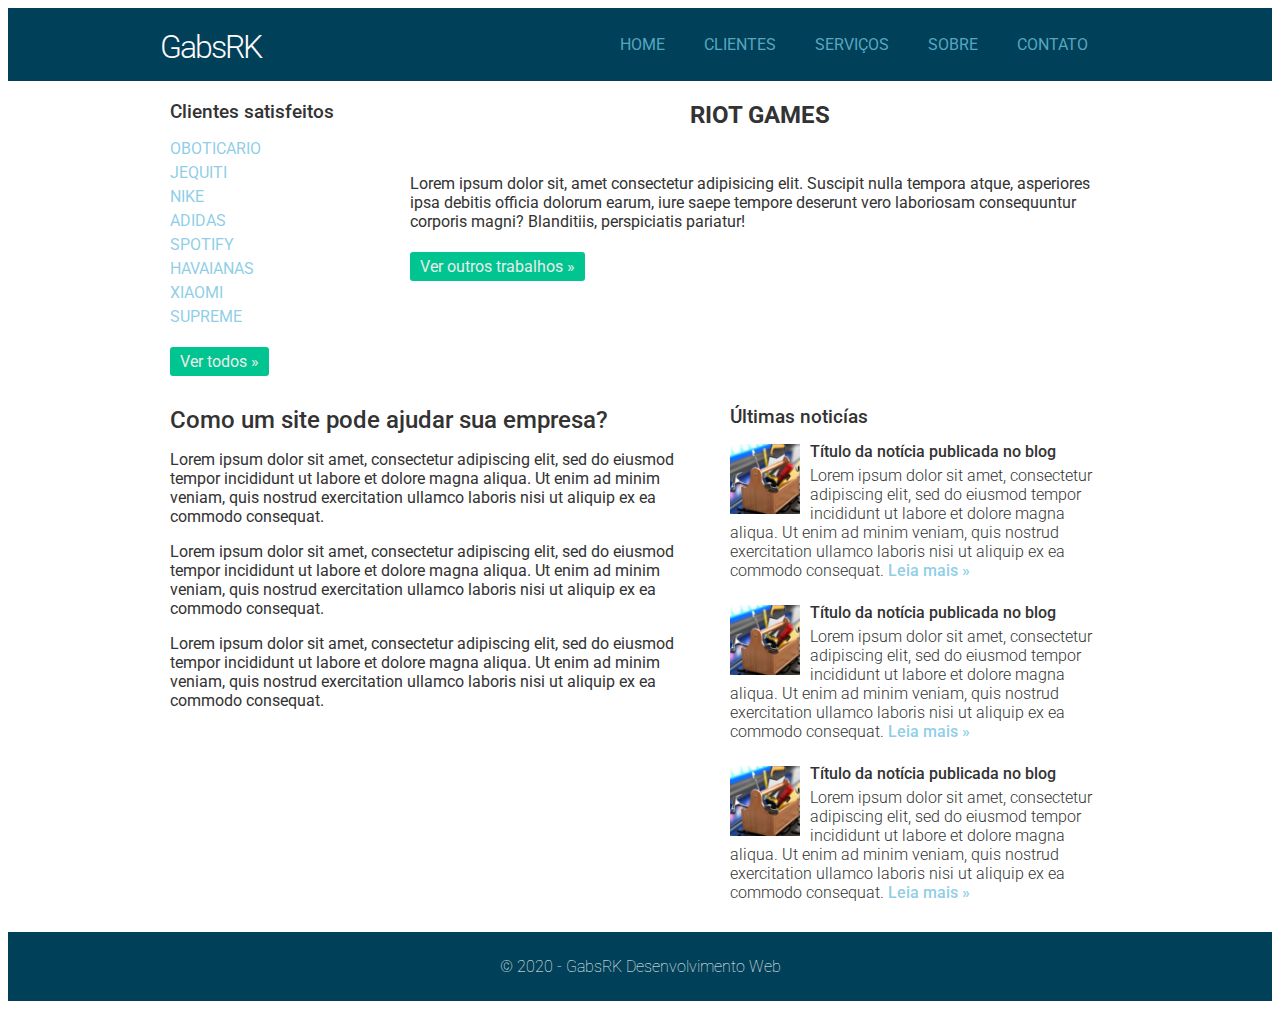
==== index.html @ 70d654ac "Versão 1.0" ====
<!DOCTYPE html>
<html lang = "pt-br">
    <head>
        <meta charset="UTF-8">
        <title>GabsRK - Desenvolvimento Web</title>
        <link rel="stylesheet" href="normalize.css"/>
        <link rel="stylesheet" href="estilo.css"/>
        <link rel="stylesheet" href="https://fonts.googleapis.com/css?family=Roboto&display=swap">

    </head>
    <body>
        <div class = "header">
            <div class = "linha">
                <header>
                    <div class = "coluna c4"></div>
                        <h1 class = "logo">GabsRK</h1>
                    </div>
                    <div class="coluna c8">
                        <nav>
                            <ul class="menu inline sem-marcador">
                                <li><a href="index.html">Home</a></li>
                                <li><a href="clientes.html">Clientes</a></li>
                                <li><a href="servicos.html">Serviços</a></li>
                                <li><a href="sobre.html">Sobre</a></li>
                                <li><a href="contato.html">Contato</a></li>
                            </ul>
                        </nav>
                    </div>
                </header>
            </div>
        </div>
        <div class = "linha">
            <section>
                <div class = "coluna c3 sidebar">
                    <h3>Clientes satisfeitos</h3>
                    <ul class="sem-marcador sem-padding">
                        <li><a href="">OBOTICARIO</a></li>
                        <li><a href="">JEQUITI</a></li>
                        <li><a href="">NIKE</a></li>
                        <li><a href="">ADIDAS</a></li>
                        <li><a href="">SPOTIFY</a></li>
                        <li><a href="">HAVAIANAS</li>
                        <li><a href="">XIAOMI</li>
						<li><a href="">SUPREME</li>
                    </ul>
                    <a href="cliente.html" class="botao">Ver todos &raquo;</a>
                </div>
                <div class="coluna c9">
                <h2><strong><center> RIOT GAMES </center></strong></h2>
                <img src="img/riot.jpg" alt="" />
                <p>Lorem ipsum dolor sit, amet consectetur adipisicing elit. Suscipit nulla tempora atque, asperiores ipsa debitis officia dolorum earum, iure saepe tempore deserunt vero laboriosam consequuntur corporis magni? Blanditiis, perspiciatis pariatur!</p>
                <a href="clientes.html" class="botao">Ver outros trabalhos &raquo;</a>
                </div>
            </section>
        </div>
        <div class="coteudo-extra">
            <div class="linha">
                <div class="coluna c7">
                    <section>
                        <h2>Como um site pode ajudar sua empresa?</h2>
                        <p>Lorem ipsum dolor sit amet, consectetur adipiscing elit, sed do eiusmod tempor incididunt ut labore et dolore magna aliqua. Ut enim ad minim veniam, quis nostrud exercitation ullamco laboris nisi ut aliquip ex ea commodo consequat.</p>
                        <p>Lorem ipsum dolor sit amet, consectetur adipiscing elit, sed do eiusmod tempor incididunt ut labore et dolore magna aliqua. Ut enim ad minim veniam, quis nostrud exercitation ullamco laboris nisi ut aliquip ex ea commodo consequat.</p>
                        <p>Lorem ipsum dolor sit amet, consectetur adipiscing elit, sed do eiusmod tempor incididunt ut labore et dolore magna aliqua. Ut enim ad minim veniam, quis nostrud exercitation ullamco laboris nisi ut aliquip ex ea commodo consequat.</p>
                    </section>
                </div>
                <div class="coluna c5">
                    <h3>Últimas noticías</h3>
                    <ul class="sem-marcador sem-padding noticias">
                        <li>
                            <img src="Img/thumb-pequena.jpg" alt="" />
                            <h4>Título da notícia publicada no blog</h4>
                            <p>Lorem ipsum dolor sit amet, consectetur adipiscing elit, sed do eiusmod tempor incididunt ut labore et dolore magna aliqua. Ut enim ad minim veniam, quis nostrud exercitation ullamco laboris nisi ut aliquip ex ea commodo consequat. <a href="">Leia mais &raquo;</a></p>
                        </li>
                        <li>
                            <img src="Img/thumb-pequena.jpg" alt="" />
                            <h4>Título da notícia publicada no blog</h4>
                            <p>Lorem ipsum dolor sit amet, consectetur adipiscing elit, sed do eiusmod tempor incididunt ut labore et dolore magna aliqua. Ut enim ad minim veniam, quis nostrud exercitation ullamco laboris nisi ut aliquip ex ea commodo consequat. <a href="">Leia mais &raquo;</a></p>
                        </li>
                        <li>
                            <img src="Img/thumb-pequena.jpg" alt="" />
                            <h4>Título da notícia publicada no blog</h4>
                            <p>Lorem ipsum dolor sit amet, consectetur adipiscing elit, sed do eiusmod tempor incididunt ut labore et dolore magna aliqua. Ut enim ad minim veniam, quis nostrud exercitation ullamco laboris nisi ut aliquip ex ea commodo consequat. <a href="">Leia mais &raquo;</a></p>
                        </li>
                    </ul>
                </div>
            </div>
        </div>
        <div class="footer">
            <div class="linha">
                <footer>
                    <div class="coluna c12">
                        <span>&copy; 2020 - GabsRK Desenvolvimento Web</span>
                    </div>
                </footer>
            </div>
        </div>
    </body>
</html>
---- estilo.css ----
/* Fonte */
body{
    font-family: "Roboto", sans-serif;
    color: #333;
}    
a:link, a:active, a:visited{
    color: #70c1dfcb;
    text-decoration: none;
}
a:hover{
    text-decoration: underline;
}

/* Grid 960Px */
.linha{
    width: 960px;
    margin: 0 auto;
    overflow: auto;
    padding: 5px 0;
}
.coluna{
    padding: 0 10px;
    float: left;
}
.c1{
    width: 60px;
}
.c2{
    width: 140px;
}
.c3{
    width: 220px;
}
.c4{
    width: 300px;
}
.c5{
    width: 380px;
}
.c6{
    width: 460px;
}
.c7{
    width: 540px;
}
.c8{
    width: 620px;
}
.c9{
    width: 700px;
}
.c10{
    width: 780px;
}
.c11{
    width: 860px;
}
.c12{
    width: 940px;
}
/* Estilos Gerais */
nav {
    position: absolute;
    top: 10px;
    left: 570px;
}
.sem-padding{
    padding: 0 !important;
}
.sem-margin{
    margin: 0 !important;
}
h1,h2,h3,h4,h5,h6{
    font-weight: 500;
    margin: 15px 0 10px 0;
}
ul li,ol li{
    margin-bottom: 5px;
}
ul.inline li, ol.inline li{
    display: inline;
    margin-right: 15px;
}
ul.inline li:last-child, ol.inline li:last-child{
    margin-right: 0;
}
ul.sem-marcador, ol.sem-marcador{
    list-style: none;
}
a.botao, input.botao{
    background: #00C590;
    padding: 5px 10px;
    border-radius: 3px;
    color: #ebebeb;
    cursor: pointer;
    margin: 5px 0;
    display: inline-block;
    border: none;
}
a.botao:hover, input.botao:hover{
    background: #24427A;
    text-decoration: none;
}
img{
    max-width: 100%;
    height: auto;
}

/* Layout do site */
.header{
    background: #004159;
}
h1.logo{
    font-weight: 300;
    color: #FFFAFA;
    letter-spacing: -2px;
}
.conteudo-extra{
    background: #FFFAFA;
}
.footer{
    background: #004159;
    color: #FFFAFA;
    padding: 20px 0;
    text-align: center;
    font-weight: 100;
}
.menu{
    text-transform: uppercase;
    text-align: right;
    margin-top: 25px;
}
.menu li a{
    padding: 5px 10px;
    border-radius: 3px;
}
.menu li a:hover{
    text-decoration: none;
    background: #24427A;
    color: #FFFAFA;
}
ul.noticias li{
    clear: both;
    display: block;
    overflow: hidden;
    margin-bottom: 20px;
}
ul.noticias li img{
    width: 70px;
    height: auto;
    margin-right: 10px;
    float: left;
}
ul.noticias li h4{
    margin: -2px 0 5px 0;
    font-weight: 500;
}
ul.noticias li p{
    margin: 5px 0;
    font-weight: 300;
}
ul.noticias li p a{
    font-weight: 500;
}
.contato label{
    display: block;
    font-size: 13px;
    font-weight: 300;
}
.contato input, .contato textarea{
    display: block;
    margin-bottom: 15px;
    padding: 5px 2%;
    width: 96%;
}
.contato textarea{
    height: 150px;
}
.contato input.botao{
    width: auto;
}
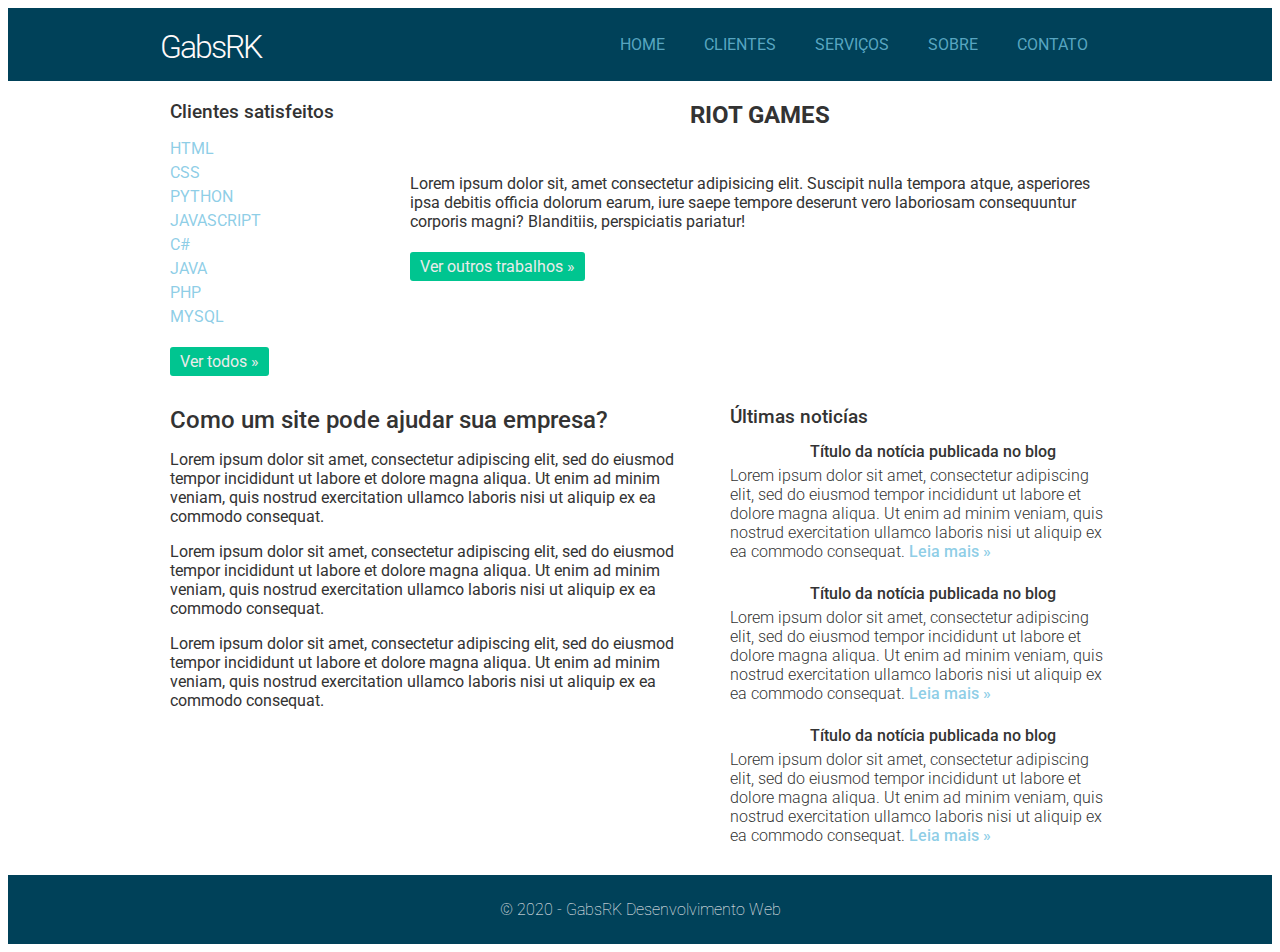
==== commit ad629f47: "Versão 1.2" ====
--- a/index.html
+++ b/index.html
@@ -34,14 +34,14 @@
                 <div class = "coluna c3 sidebar">
                     <h3>Clientes satisfeitos</h3>
                     <ul class="sem-marcador sem-padding">
-                        <li><a href="">OBOTICARIO</a></li>
-                        <li><a href="">JEQUITI</a></li>
-                        <li><a href="">NIKE</a></li>
-                        <li><a href="">ADIDAS</a></li>
-                        <li><a href="">SPOTIFY</a></li>
-                        <li><a href="">HAVAIANAS</li>
-                        <li><a href="">XIAOMI</li>
-						<li><a href="">SUPREME</li>
+                        <li><a href="">HTML</a></li>
+                        <li><a href="">CSS</a></li>
+                        <li><a href="">PYTHON</a></li>
+                        <li><a href="">JAVASCRIPT</a></li>
+                        <li><a href="">C#</a></li>
+                        <li><a href="">JAVA</li>
+                        <li><a href="">PHP</li>
+						<li><a href="">MYSQL</li>
                     </ul>
                     <a href="cliente.html" class="botao">Ver todos &raquo;</a>
                 </div>
@@ -67,17 +67,17 @@
                     <h3>Últimas noticías</h3>
                     <ul class="sem-marcador sem-padding noticias">
                         <li>
-                            <img src="Img/thumb-pequena.jpg" alt="" />
+                            <img src="img/thumb-pequena.jpg" alt="" />
                             <h4>Título da notícia publicada no blog</h4>
                             <p>Lorem ipsum dolor sit amet, consectetur adipiscing elit, sed do eiusmod tempor incididunt ut labore et dolore magna aliqua. Ut enim ad minim veniam, quis nostrud exercitation ullamco laboris nisi ut aliquip ex ea commodo consequat. <a href="">Leia mais &raquo;</a></p>
                         </li>
                         <li>
-                            <img src="Img/thumb-pequena.jpg" alt="" />
+                            <img src="img/thumb-pequena.jpg" alt="" />
                             <h4>Título da notícia publicada no blog</h4>
                             <p>Lorem ipsum dolor sit amet, consectetur adipiscing elit, sed do eiusmod tempor incididunt ut labore et dolore magna aliqua. Ut enim ad minim veniam, quis nostrud exercitation ullamco laboris nisi ut aliquip ex ea commodo consequat. <a href="">Leia mais &raquo;</a></p>
                         </li>
                         <li>
-                            <img src="Img/thumb-pequena.jpg" alt="" />
+                            <img src="img/thumb-pequena.jpg" alt="" />
                             <h4>Título da notícia publicada no blog</h4>
                             <p>Lorem ipsum dolor sit amet, consectetur adipiscing elit, sed do eiusmod tempor incididunt ut labore et dolore magna aliqua. Ut enim ad minim veniam, quis nostrud exercitation ullamco laboris nisi ut aliquip ex ea commodo consequat. <a href="">Leia mais &raquo;</a></p>
                         </li>
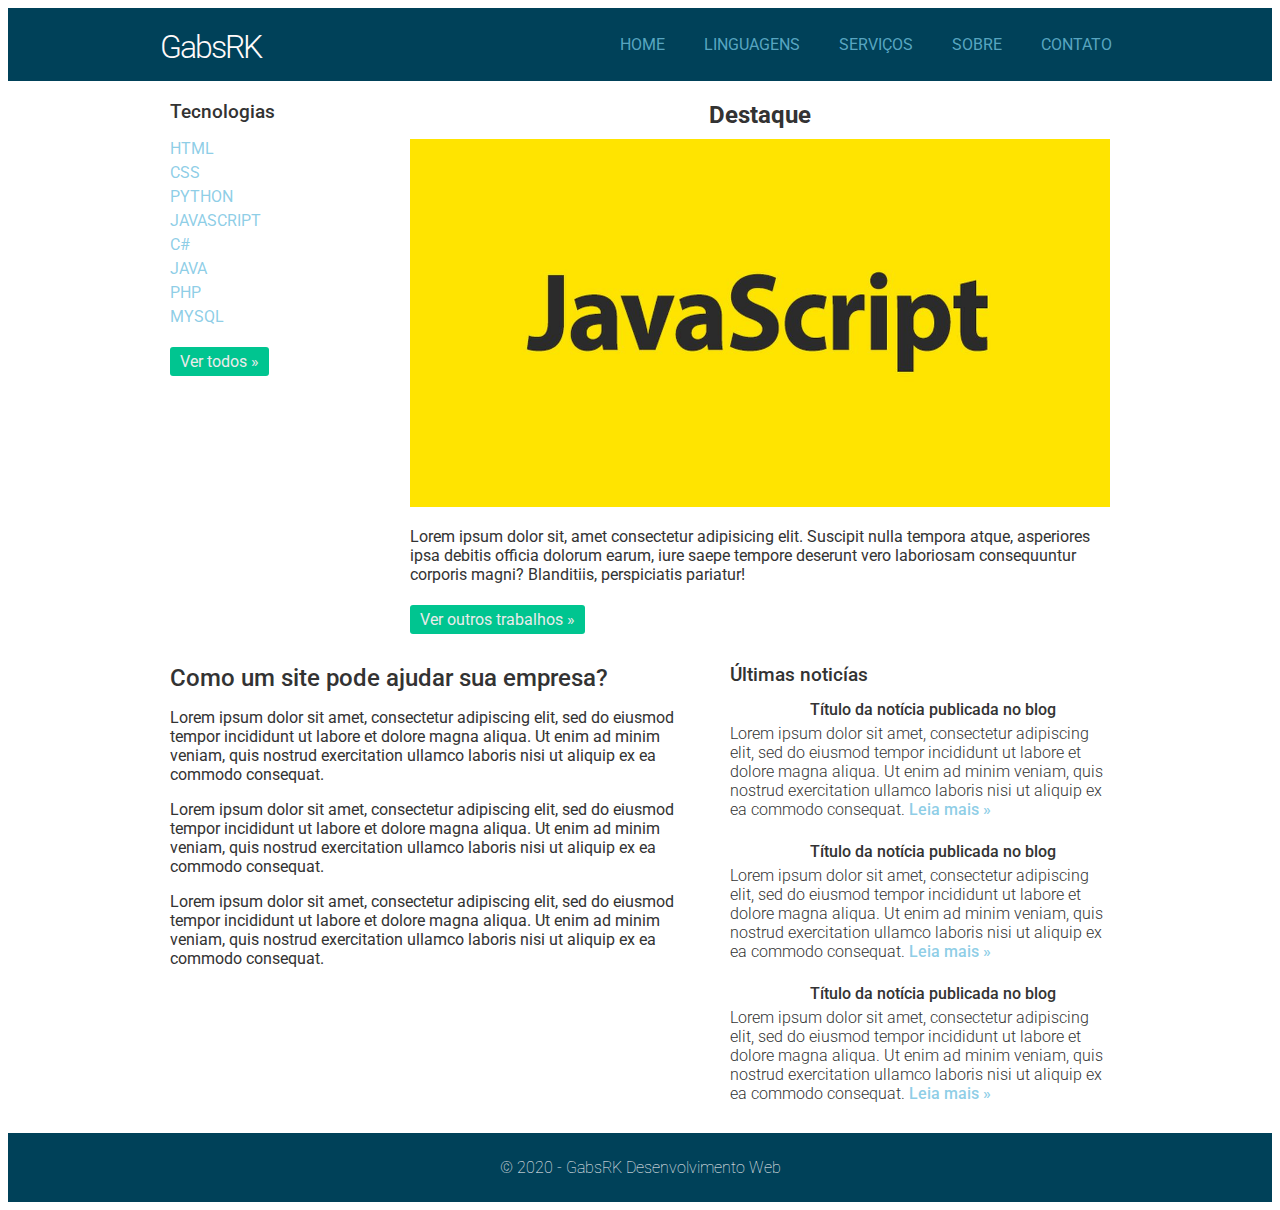
==== commit 7455b1db: "1.2.1" ====
--- a/index.html
+++ b/index.html
@@ -6,7 +6,6 @@
         <link rel="stylesheet" href="normalize.css"/>
         <link rel="stylesheet" href="estilo.css"/>
         <link rel="stylesheet" href="https://fonts.googleapis.com/css?family=Roboto&display=swap">
-
     </head>
     <body>
         <div class = "header">
@@ -19,7 +18,7 @@
                         <nav>
                             <ul class="menu inline sem-marcador">
                                 <li><a href="index.html">Home</a></li>
-                                <li><a href="clientes.html">Clientes</a></li>
+                                <li><a href="linguagens.html">linguagens</a></li>
                                 <li><a href="servicos.html">Serviços</a></li>
                                 <li><a href="sobre.html">Sobre</a></li>
                                 <li><a href="contato.html">Contato</a></li>
@@ -32,7 +31,7 @@
         <div class = "linha">
             <section>
                 <div class = "coluna c3 sidebar">
-                    <h3>Clientes satisfeitos</h3>
+                    <h3>Tecnologias</h3>
                     <ul class="sem-marcador sem-padding">
                         <li><a href="">HTML</a></li>
                         <li><a href="">CSS</a></li>
@@ -46,10 +45,10 @@
                     <a href="cliente.html" class="botao">Ver todos &raquo;</a>
                 </div>
                 <div class="coluna c9">
-                <h2><strong><center> RIOT GAMES </center></strong></h2>
-                <img src="img/riot.jpg" alt="" />
+                <h2><strong><center> Destaque </center></strong></h2>
+                <img src="img/javascript.jpg" alt="" />
                 <p>Lorem ipsum dolor sit, amet consectetur adipisicing elit. Suscipit nulla tempora atque, asperiores ipsa debitis officia dolorum earum, iure saepe tempore deserunt vero laboriosam consequuntur corporis magni? Blanditiis, perspiciatis pariatur!</p>
-                <a href="clientes.html" class="botao">Ver outros trabalhos &raquo;</a>
+                <a href="linguagens.html" class="botao">Ver outros trabalhos &raquo;</a>
                 </div>
             </section>
         </div>
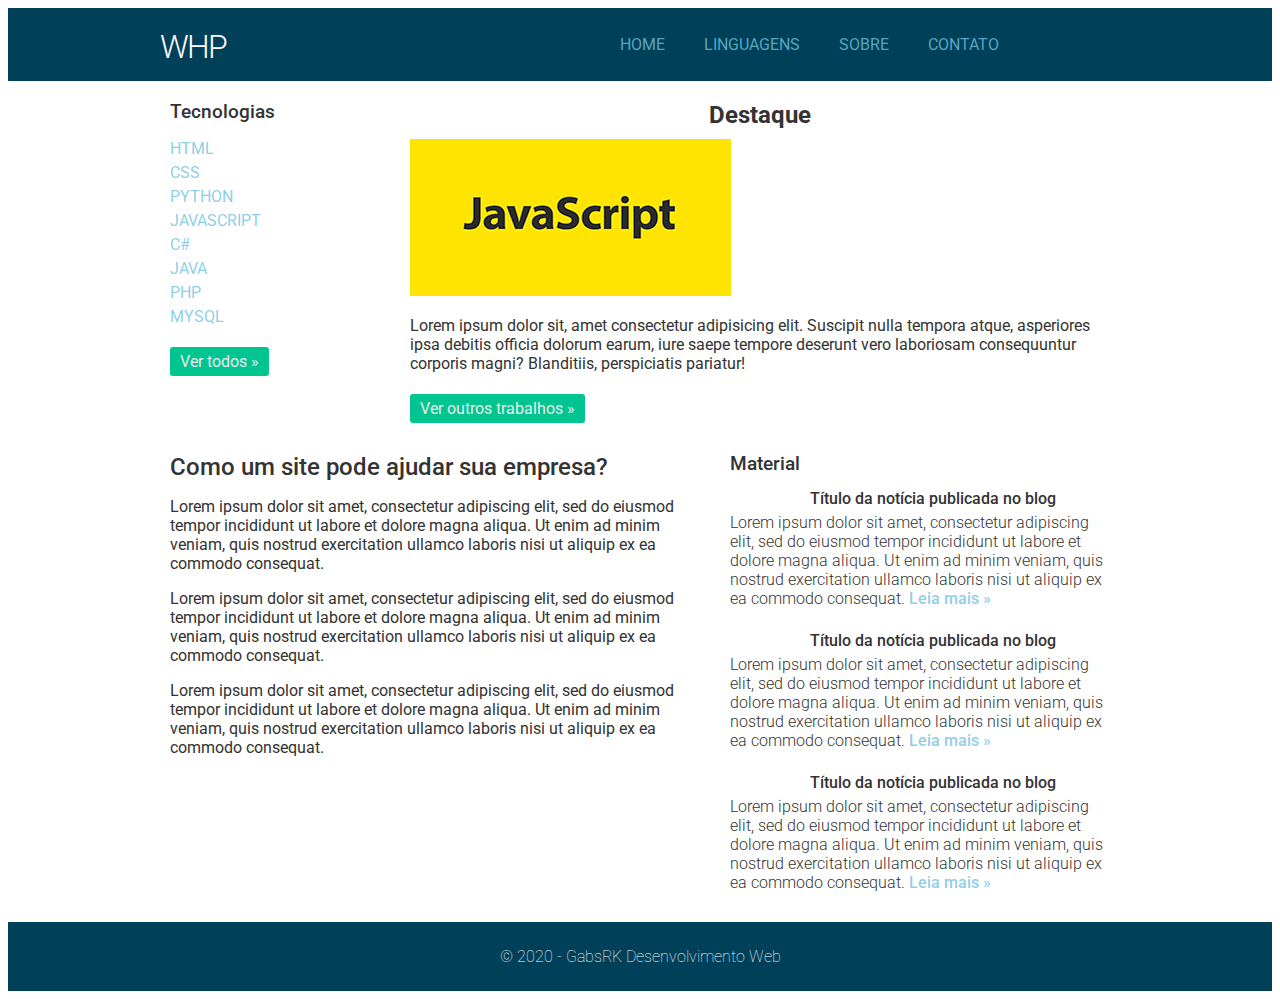
==== commit ed21098d: "Versão 1.3.2" ====
--- a/index.html
+++ b/index.html
@@ -2,7 +2,7 @@
 <html lang = "pt-br">
     <head>
         <meta charset="UTF-8">
-        <title>GabsRK - Desenvolvimento Web</title>
+        <title>WHP</title>
         <link rel="stylesheet" href="normalize.css"/>
         <link rel="stylesheet" href="estilo.css"/>
         <link rel="stylesheet" href="https://fonts.googleapis.com/css?family=Roboto&display=swap">
@@ -12,14 +12,13 @@
             <div class = "linha">
                 <header>
                     <div class = "coluna c4"></div>
-                        <h1 class = "logo">GabsRK</h1>
+                        <h1 class = "logo">WHP</h1>
                     </div>
                     <div class="coluna c8">
                         <nav>
                             <ul class="menu inline sem-marcador">
                                 <li><a href="index.html">Home</a></li>
                                 <li><a href="linguagens.html">linguagens</a></li>
-                                <li><a href="servicos.html">Serviços</a></li>
                                 <li><a href="sobre.html">Sobre</a></li>
                                 <li><a href="contato.html">Contato</a></li>
                             </ul>
@@ -63,7 +62,7 @@
                     </section>
                 </div>
                 <div class="coluna c5">
-                    <h3>Últimas noticías</h3>
+                    <h3>Material</h3>
                     <ul class="sem-marcador sem-padding noticias">
                         <li>
                             <img src="img/thumb-pequena.jpg" alt="" />
--- a/estilo.css
+++ b/estilo.css
@@ -24,39 +24,51 @@
 }
 .c1{
     width: 60px;
+    display: block;
 }
 .c2{
     width: 140px;
+    display: block;
 }
 .c3{
     width: 220px;
+    display: block;
 }
 .c4{
     width: 300px;
+    display: block;
 }
 .c5{
     width: 380px;
+    display: block;
 }
 .c6{
     width: 460px;
+    display: block;
 }
 .c7{
     width: 540px;
+    display: block;
 }
 .c8{
     width: 620px;
+    display: block;
 }
 .c9{
     width: 700px;
+    display: block;
 }
 .c10{
     width: 780px;
+    display: block;
 }
 .c11{
     width: 860px;
+    display: block;
 }
 .c12{
     width: 940px;
+    display: block;
 }
 /* Estilos Gerais */
 nav {
@@ -109,6 +121,9 @@
 /* Layout do site */
 .header{
     background: #004159;
+}
+.logo{
+    display: block;
 }
 h1.logo{
     font-weight: 300;
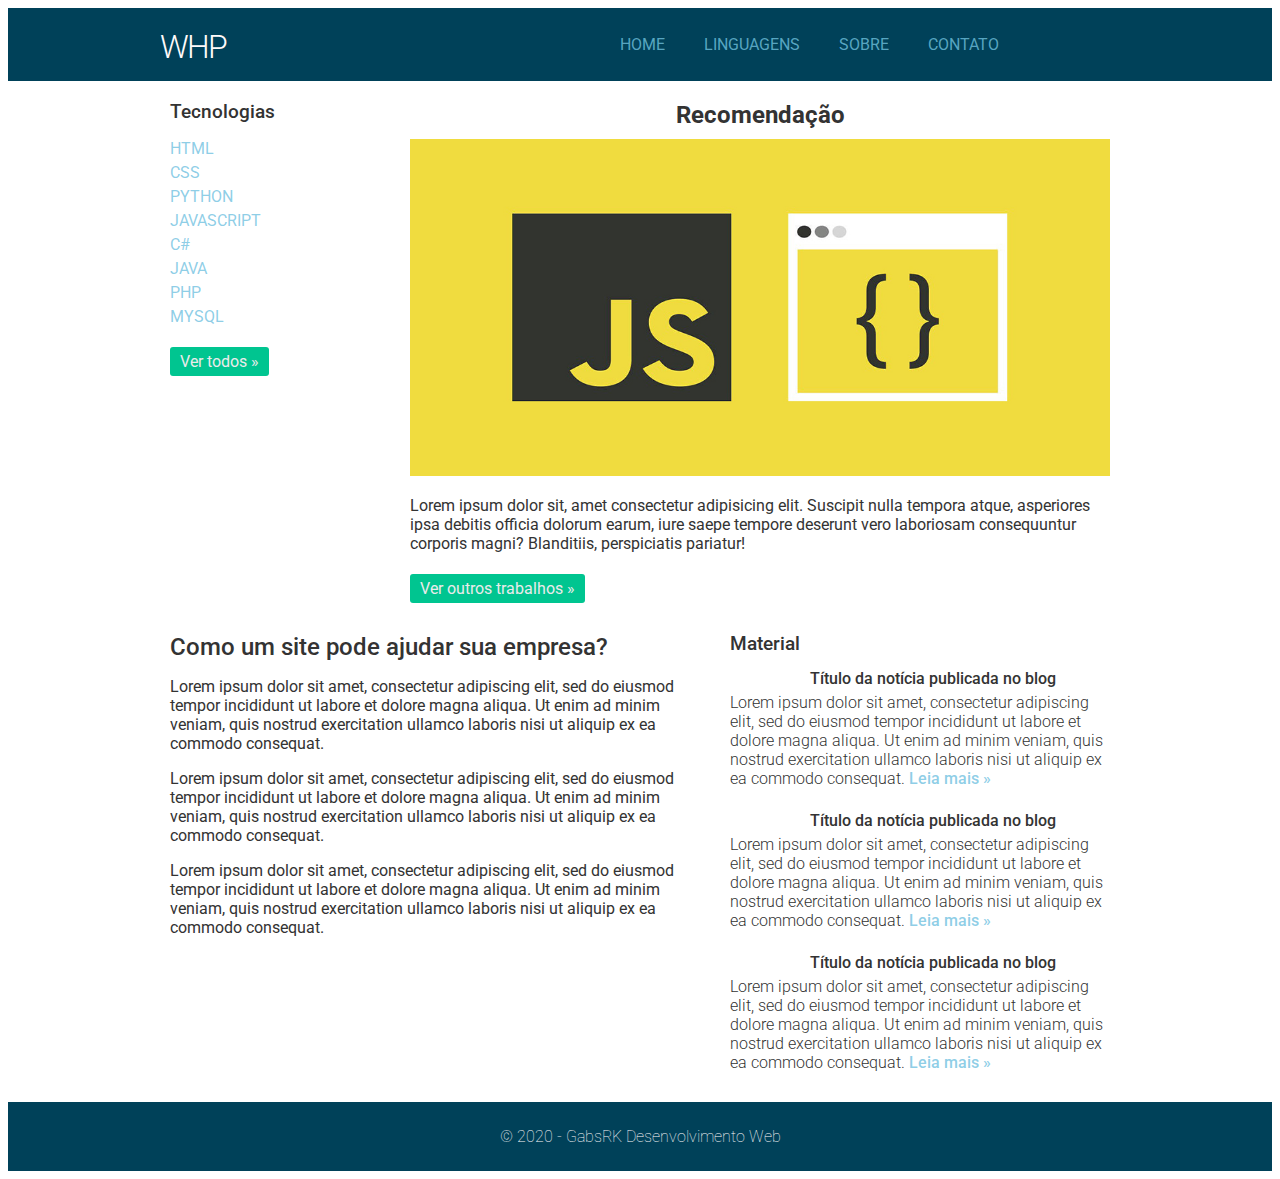
==== commit 77c5df9c: "1.3.4" ====
--- a/index.html
+++ b/index.html
@@ -41,11 +41,11 @@
                         <li><a href="">PHP</li>
 						<li><a href="">MYSQL</li>
                     </ul>
-                    <a href="cliente.html" class="botao">Ver todos &raquo;</a>
+                    <a href="linguagens.html" class="botao">Ver todos &raquo;</a>
                 </div>
                 <div class="coluna c9">
-                <h2><strong><center> Destaque </center></strong></h2>
-                <img src="img/javascript.jpg" alt="" />
+                <h2><strong><center> Recomendação </center></strong></h2>
+                <img src="img/javascript_destaque.jpeg" alt="" />
                 <p>Lorem ipsum dolor sit, amet consectetur adipisicing elit. Suscipit nulla tempora atque, asperiores ipsa debitis officia dolorum earum, iure saepe tempore deserunt vero laboriosam consequuntur corporis magni? Blanditiis, perspiciatis pariatur!</p>
                 <a href="linguagens.html" class="botao">Ver outros trabalhos &raquo;</a>
                 </div>
--- a/estilo.css
+++ b/estilo.css
@@ -1,5 +1,6 @@
 /* Fonte */
 body{
+    font-family: Montserrat;
     font-family: "Roboto", sans-serif;
     color: #333;
 }    
@@ -119,6 +120,9 @@
 }
 
 /* Layout do site */
+title {
+    display: block;
+}
 .header{
     background: #004159;
 }
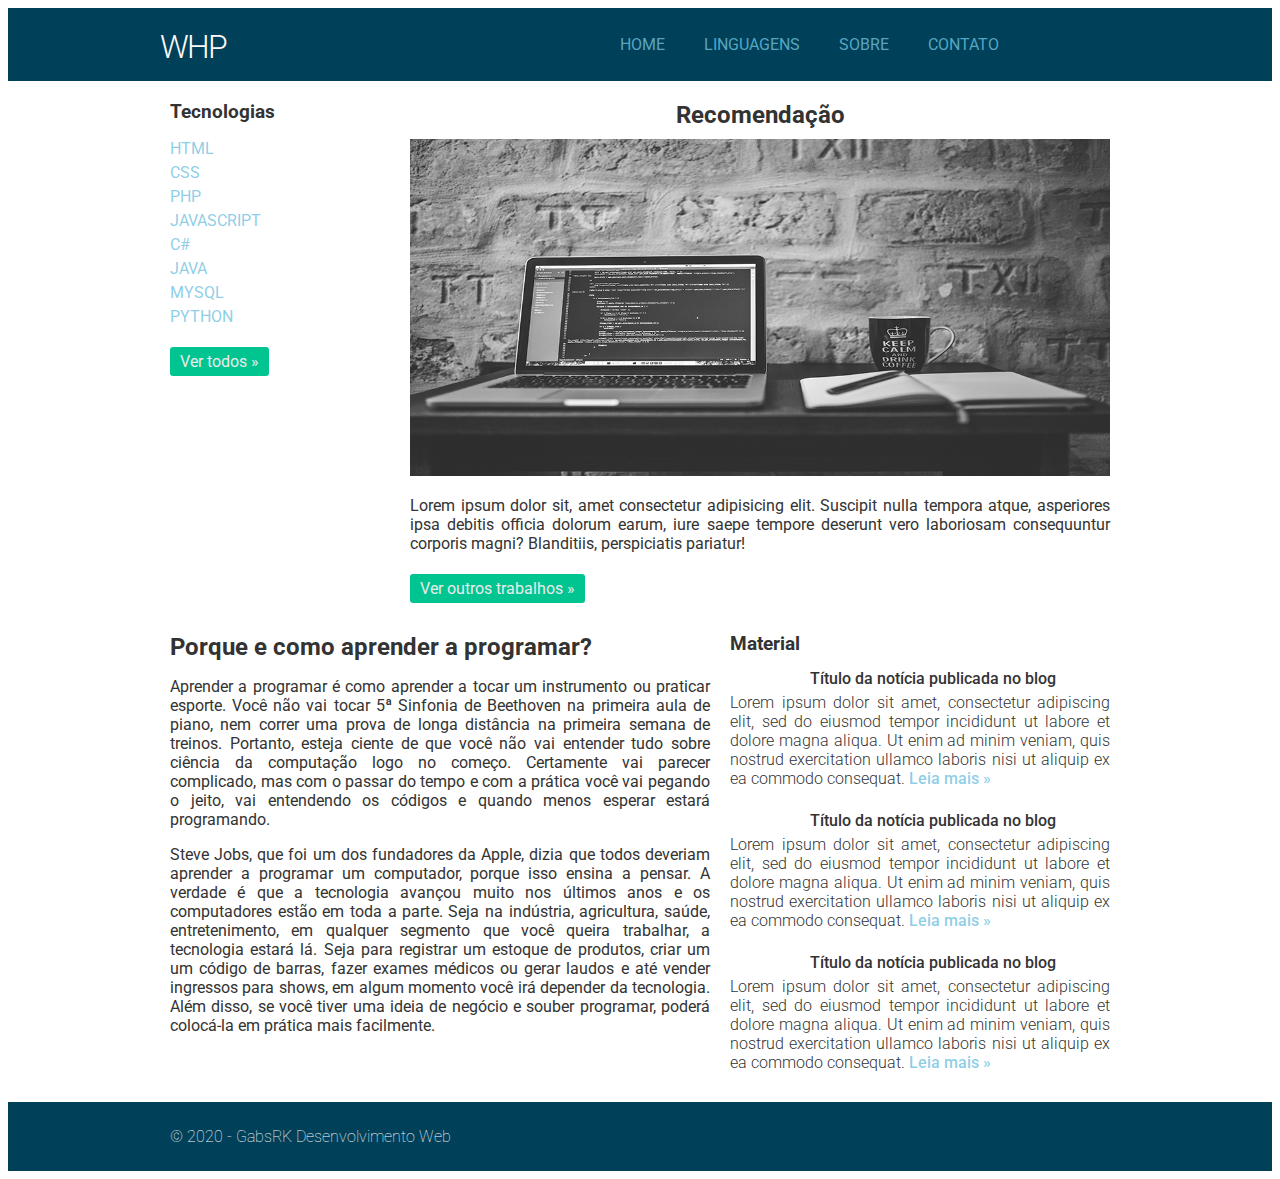
==== commit 71cafea2: "1.4" ====
--- a/index.html
+++ b/index.html
@@ -34,18 +34,18 @@
                     <ul class="sem-marcador sem-padding">
                         <li><a href="">HTML</a></li>
                         <li><a href="">CSS</a></li>
-                        <li><a href="">PYTHON</a></li>
+                        <li><a href="">PHP</a></li>
                         <li><a href="">JAVASCRIPT</a></li>
                         <li><a href="">C#</a></li>
                         <li><a href="">JAVA</li>
-                        <li><a href="">PHP</li>
-						<li><a href="">MYSQL</li>
+                        <li><a href="">MYSQL</li>
+						<li><a href="">PYTHON</li>
                     </ul>
                     <a href="linguagens.html" class="botao">Ver todos &raquo;</a>
                 </div>
                 <div class="coluna c9">
-                <h2><strong><center> Recomendação </center></strong></h2>
-                <img src="img/javascript_destaque.jpeg" alt="" />
+                <h2><center> Recomendação </center></h2>
+                <img src="img/intro_home_g.png" alt="" />
                 <p>Lorem ipsum dolor sit, amet consectetur adipisicing elit. Suscipit nulla tempora atque, asperiores ipsa debitis officia dolorum earum, iure saepe tempore deserunt vero laboriosam consequuntur corporis magni? Blanditiis, perspiciatis pariatur!</p>
                 <a href="linguagens.html" class="botao">Ver outros trabalhos &raquo;</a>
                 </div>
@@ -55,10 +55,11 @@
             <div class="linha">
                 <div class="coluna c7">
                     <section>
-                        <h2>Como um site pode ajudar sua empresa?</h2>
-                        <p>Lorem ipsum dolor sit amet, consectetur adipiscing elit, sed do eiusmod tempor incididunt ut labore et dolore magna aliqua. Ut enim ad minim veniam, quis nostrud exercitation ullamco laboris nisi ut aliquip ex ea commodo consequat.</p>
-                        <p>Lorem ipsum dolor sit amet, consectetur adipiscing elit, sed do eiusmod tempor incididunt ut labore et dolore magna aliqua. Ut enim ad minim veniam, quis nostrud exercitation ullamco laboris nisi ut aliquip ex ea commodo consequat.</p>
-                        <p>Lorem ipsum dolor sit amet, consectetur adipiscing elit, sed do eiusmod tempor incididunt ut labore et dolore magna aliqua. Ut enim ad minim veniam, quis nostrud exercitation ullamco laboris nisi ut aliquip ex ea commodo consequat.</p>
+                        <h2>Porque e como aprender a programar?</h2>
+                        <p>Aprender a programar é como aprender a tocar um instrumento ou praticar esporte. Você não vai tocar 5ª Sinfonia de Beethoven na primeira aula de piano, nem correr uma prova de longa distância na primeira semana de treinos. Portanto, esteja ciente de que você não vai entender tudo sobre ciência da computação logo no começo. Certamente vai parecer complicado, mas com o passar do tempo e com a prática você vai pegando o jeito, vai entendendo os códigos e quando menos esperar estará programando.</p>
+                        <!-- https://www.hostgator.com.br/blog/vantagens-de-aprender-a-programar-e-por-onde-comecar/ -->
+                        <p>Steve Jobs, que foi um dos fundadores da Apple, dizia que todos deveriam aprender a programar um computador, porque isso ensina a pensar. A verdade é que a tecnologia avançou muito nos últimos anos e os computadores estão em toda a parte. Seja na indústria, agricultura, saúde, entretenimento, em qualquer segmento que você queira trabalhar, a tecnologia estará lá. Seja para registrar um estoque de produtos, criar um um código de barras, fazer exames médicos ou gerar laudos e até vender ingressos para shows, em algum momento você irá depender da tecnologia. Além disso, se você tiver uma ideia de negócio e souber programar, poderá colocá-la em prática mais facilmente.</p>
+                        <!-- https://www.hostgator.com.br/blog/por-que-e-tao-importante-aprender-programacao/ -->
                     </section>
                 </div>
                 <div class="coluna c5">
--- a/estilo.css
+++ b/estilo.css
@@ -77,6 +77,9 @@
     top: 10px;
     left: 570px;
 }
+.linha {
+    text-align: justify;
+}
 .sem-padding{
     padding: 0 !important;
 }
@@ -84,8 +87,8 @@
     margin: 0 !important;
 }
 h1,h2,h3,h4,h5,h6{
-    font-weight: 500;
     margin: 15px 0 10px 0;
+    font-weight: 700;
 }
 ul li,ol li{
     margin-bottom: 5px;
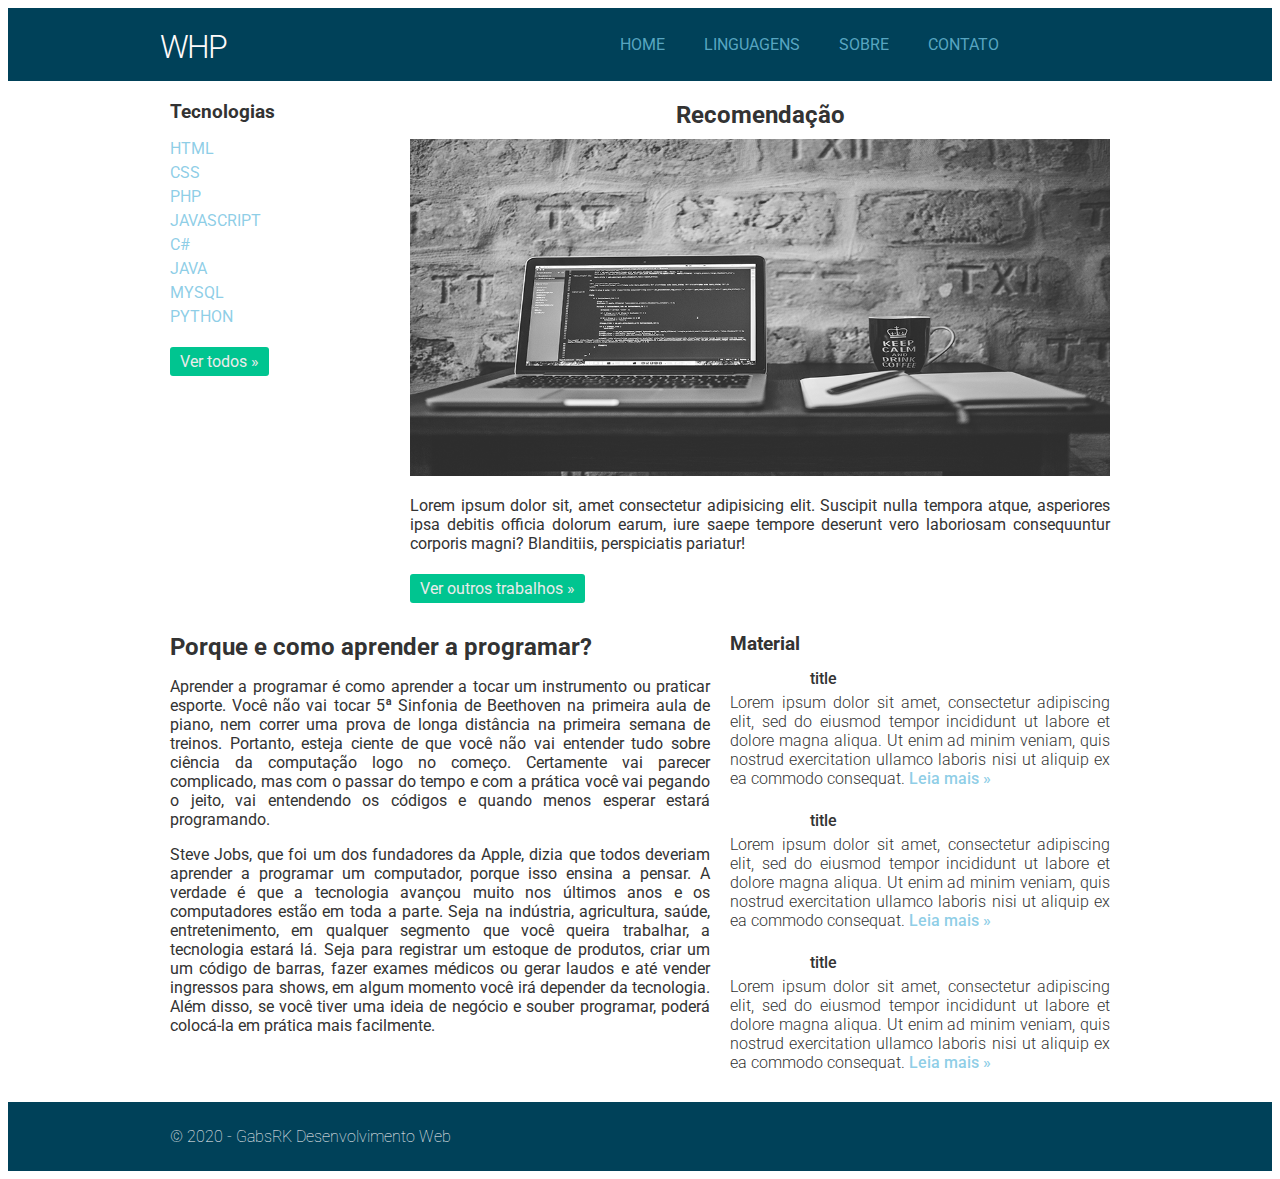
==== commit a4c74b8b: "1.4.1" ====
--- a/index.html
+++ b/index.html
@@ -18,7 +18,7 @@
                         <nav>
                             <ul class="menu inline sem-marcador">
                                 <li><a href="index.html">Home</a></li>
-                                <li><a href="linguagens.html">linguagens</a></li>
+                                <li><a href="linguagens.html">Linguagens</a></li>
                                 <li><a href="sobre.html">Sobre</a></li>
                                 <li><a href="contato.html">Contato</a></li>
                             </ul>
@@ -67,17 +67,17 @@
                     <ul class="sem-marcador sem-padding noticias">
                         <li>
                             <img src="img/thumb-pequena.jpg" alt="" />
-                            <h4>Título da notícia publicada no blog</h4>
+                            <h4>title</h4>
                             <p>Lorem ipsum dolor sit amet, consectetur adipiscing elit, sed do eiusmod tempor incididunt ut labore et dolore magna aliqua. Ut enim ad minim veniam, quis nostrud exercitation ullamco laboris nisi ut aliquip ex ea commodo consequat. <a href="">Leia mais &raquo;</a></p>
                         </li>
                         <li>
                             <img src="img/thumb-pequena.jpg" alt="" />
-                            <h4>Título da notícia publicada no blog</h4>
+                            <h4>title</h4>
                             <p>Lorem ipsum dolor sit amet, consectetur adipiscing elit, sed do eiusmod tempor incididunt ut labore et dolore magna aliqua. Ut enim ad minim veniam, quis nostrud exercitation ullamco laboris nisi ut aliquip ex ea commodo consequat. <a href="">Leia mais &raquo;</a></p>
                         </li>
                         <li>
                             <img src="img/thumb-pequena.jpg" alt="" />
-                            <h4>Título da notícia publicada no blog</h4>
+                            <h4>title</h4>
                             <p>Lorem ipsum dolor sit amet, consectetur adipiscing elit, sed do eiusmod tempor incididunt ut labore et dolore magna aliqua. Ut enim ad minim veniam, quis nostrud exercitation ullamco laboris nisi ut aliquip ex ea commodo consequat. <a href="">Leia mais &raquo;</a></p>
                         </li>
                     </ul>
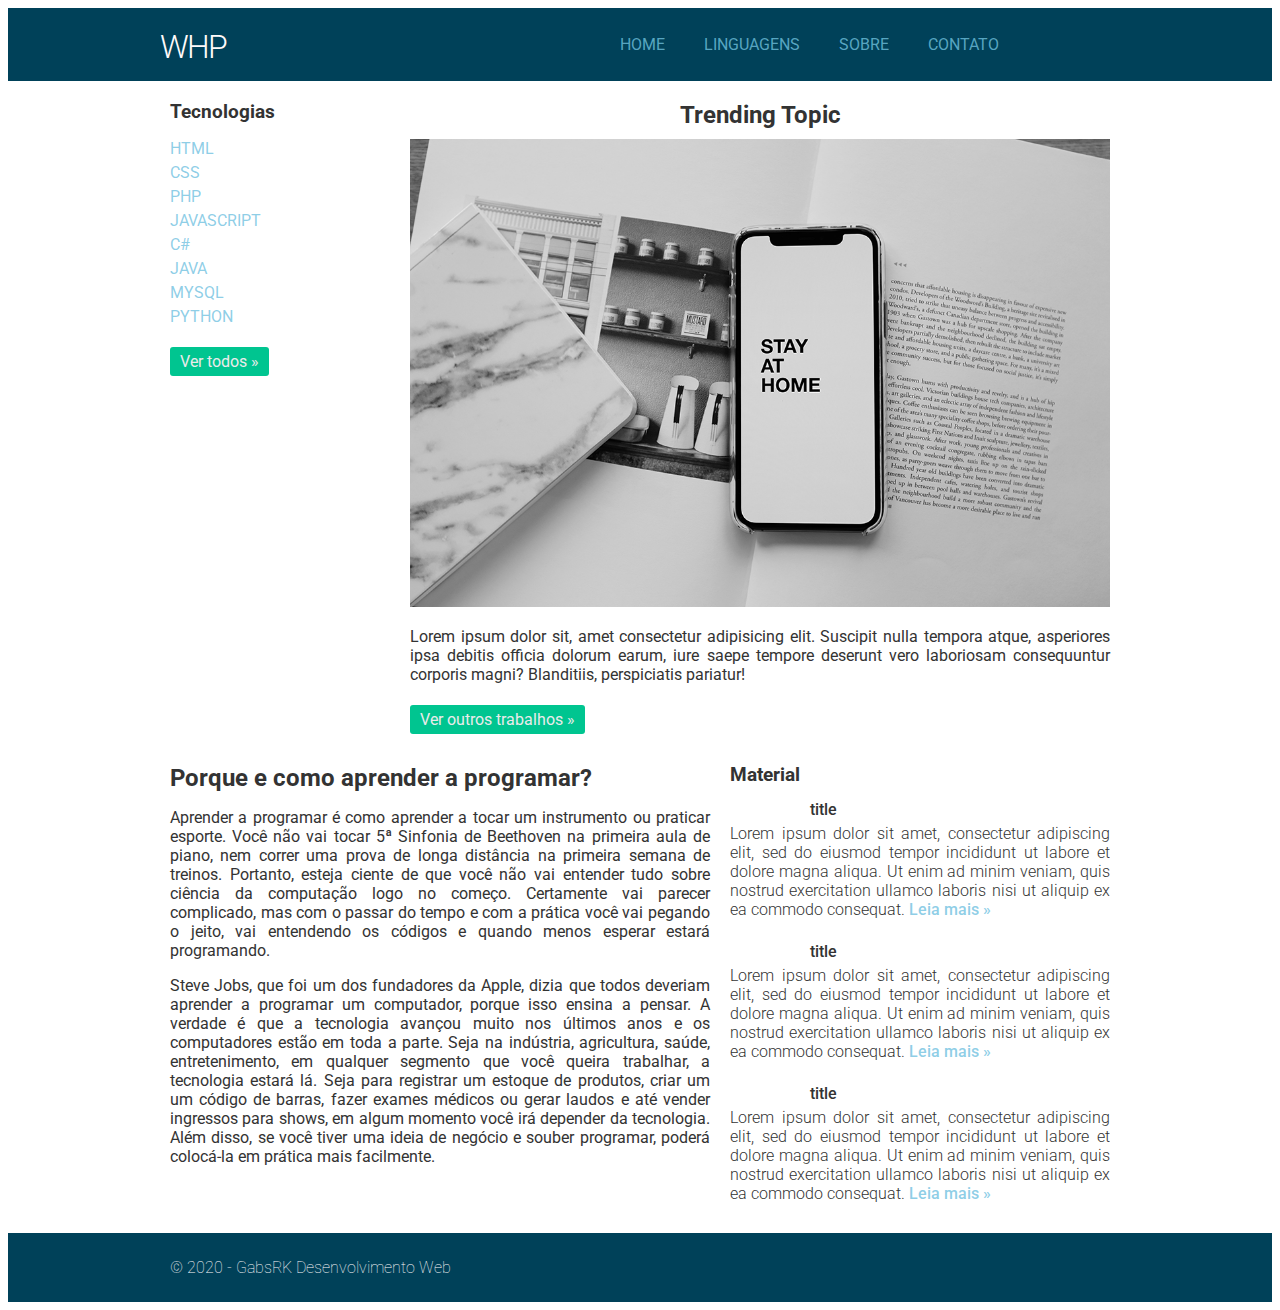
==== commit d393c38b: "1.4.2" ====
--- a/index.html
+++ b/index.html
@@ -44,8 +44,8 @@
                     <a href="linguagens.html" class="botao">Ver todos &raquo;</a>
                 </div>
                 <div class="coluna c9">
-                <h2><center> Recomendação </center></h2>
-                <img src="img/intro_home_g.png" alt="" />
+                <h2><center> Trending Topic </center></h2>
+                <img src="img/intro_home.png" alt="" />
                 <p>Lorem ipsum dolor sit, amet consectetur adipisicing elit. Suscipit nulla tempora atque, asperiores ipsa debitis officia dolorum earum, iure saepe tempore deserunt vero laboriosam consequuntur corporis magni? Blanditiis, perspiciatis pariatur!</p>
                 <a href="linguagens.html" class="botao">Ver outros trabalhos &raquo;</a>
                 </div>
